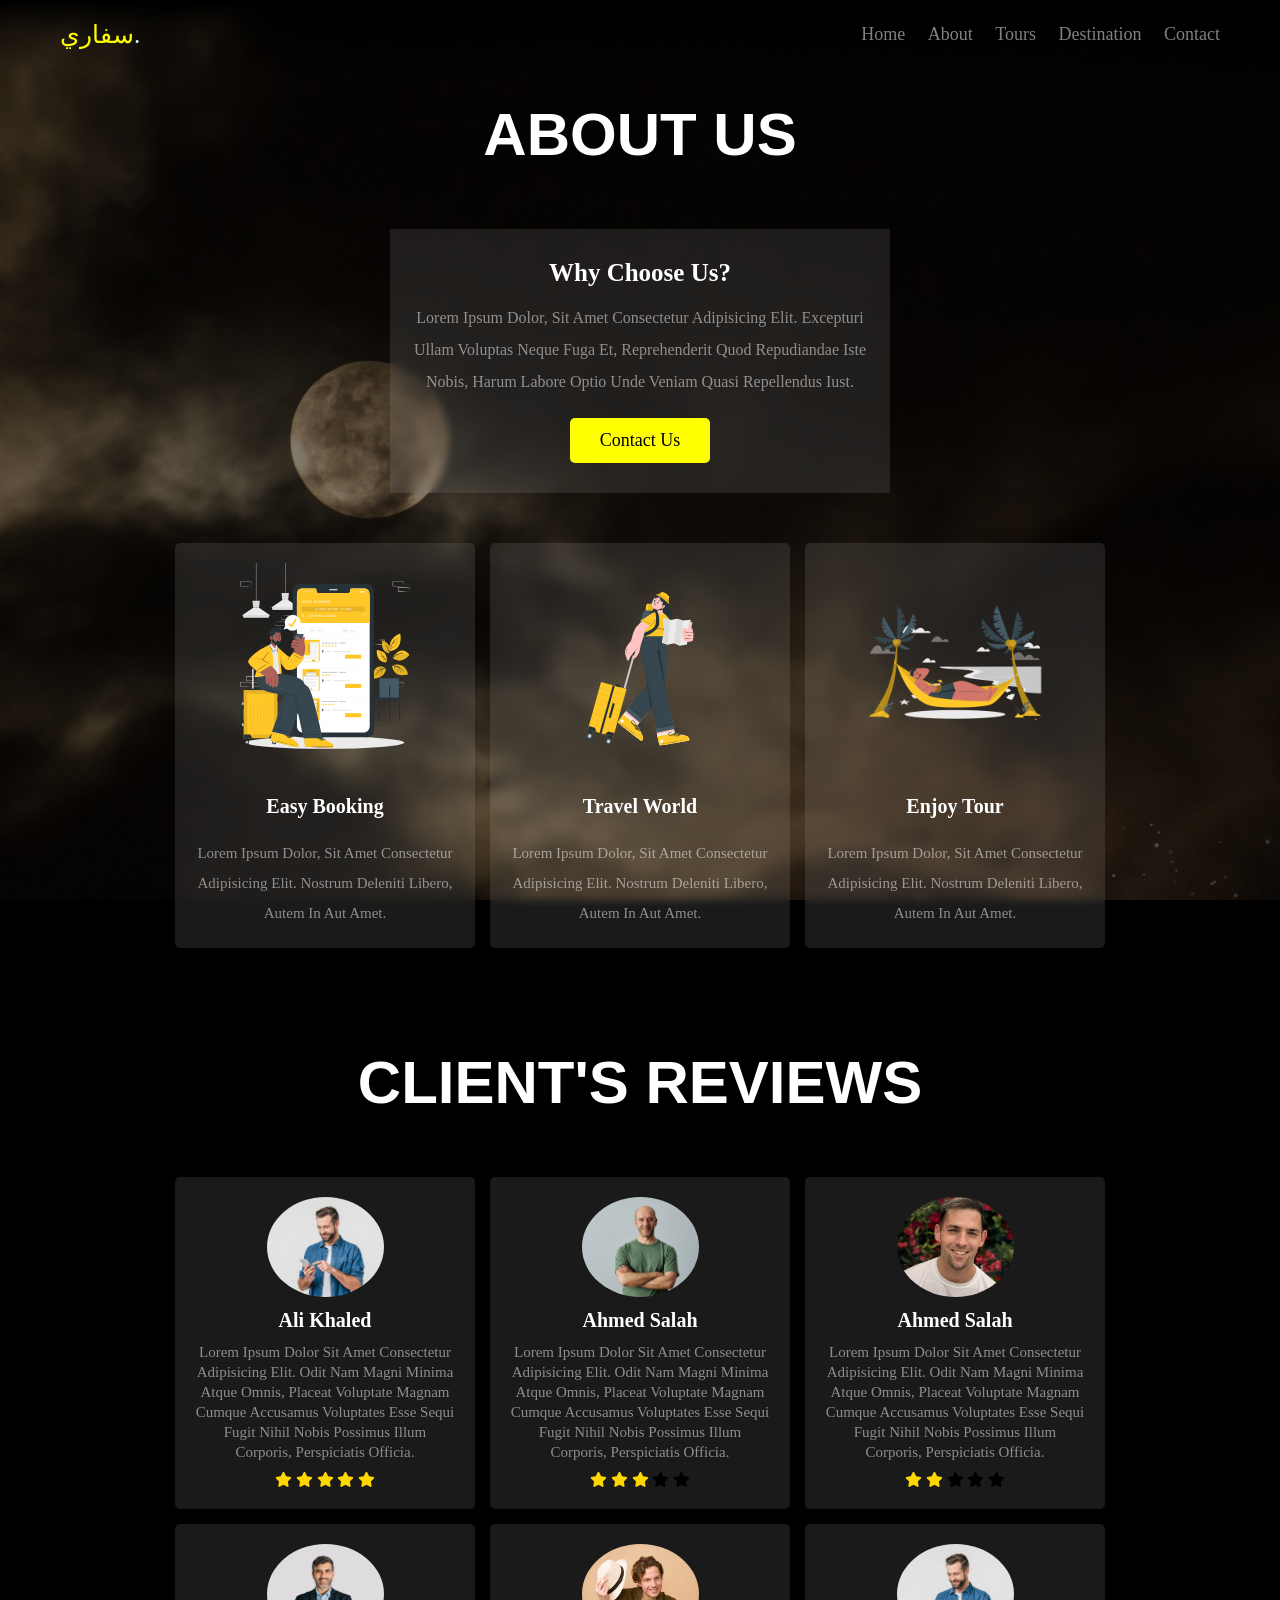
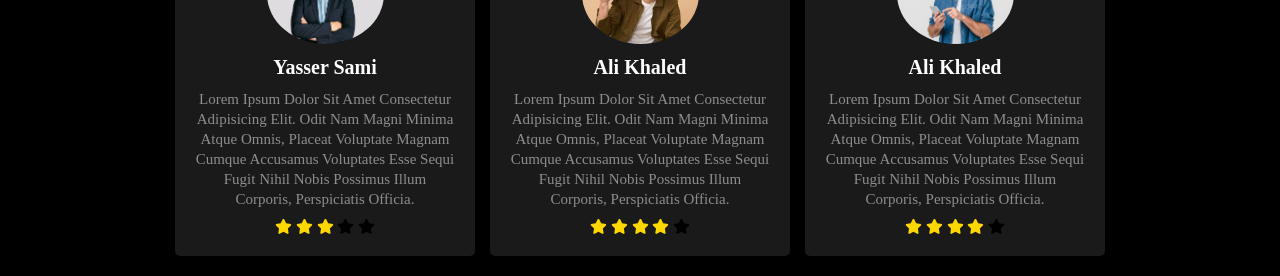
==== about.html @ 95bd423d "Add files via upload" ====
<!DOCTYPE html>
<html lang="en">
<head>
    <meta charset="UTF-8">
    <meta http-equiv="X-UA-Compatible" content="IE-edge">
    <meta name="viewport" content="width=device-width, initial-scale=1.0">
    <title>about</title>
    <link rel="stylesheet" href="css/t.css">
    <link rel="stylesheet" href="https://cdnjs.cloudflare.com/ajax/libs/font-awesome/6.6.0/css/all.min.css">
</head>
<body>
    <!-- section header start-->

<header class="header">

    <section class="flex">
     
    <a href="home.html" class="logo">سفاري<span style="color: aliceblue;">.</span></a>
        
    <nav class="navbar">
    <a href="home.html">home</a>
    <a href="about.html">about</a>
    <a href="tours.html">tours</a>
    <a href="destination.html">destination</a>
    <a href="contact.html">contact</a>
    </nav>
     <div id="menu-btn"  class="fas fa-bars"></div> <!---زي collapse-->
    
     
    
    
    </section>
    
    
    
    </header>
        <!-- section header end-->
     
<!--about section start-->

<div class="container about">
    <h1 class="heading">ABOUT US</h1>

<div class="details">
<div class="box">
<h3>why  choose us?</h3>
<p>Lorem ipsum dolor, sit amet consectetur adipisicing elit.
     Excepturi ullam voluptas neque fuga et, reprehenderit quod 
     repudiandae iste nobis, harum labore optio unde veniam quasi
      repellendus iust.</p>
<a href="contact.html" class="btn btn-success">contact us</a>
</div>
</div>
<div class="grid">
<div class="box">
<img src="images/sd.svg" alt="">
<h3>easy booking</h3>
<p>Lorem ipsum dolor, sit amet consectetur adipisicing elit.
     Nostrum deleniti libero, autem in aut amet.</p>
</div>
<div class="box">
    <img src="images/178.svg" alt="">
    <h3>travel world</h3>
    <p>Lorem ipsum dolor, sit amet consectetur adipisicing elit.
         Nostrum deleniti libero, autem in aut amet.</p>
    </div>
    <div class="box">
        <img src="images/sf.png" alt="">
        <h3>enjoy tour</h3>
        <p>Lorem ipsum dolor, sit amet consectetur adipisicing elit.
             Nostrum deleniti libero, autem in aut amet.</p>
        </div>
</div>
 
</div>
<div class="container reviews">
<h1 class="heading">client's reviews</h1>



<section class="grid">

<div class="box">
<img src="./images/22.jpg" alt=""  class="hhh">
 <h3>Ali khaled</h3>
 <p>Lorem ipsum dolor sit amet consectetur adipisicing elit.
     Odit nam magni minima atque omnis, placeat voluptate magnam cumque
      accusamus voluptates esse sequi fugit nihil 
    nobis possimus illum corporis, perspiciatis officia.</p>
    <div class="stars">
<i class="fas fa-star" style="color: gold;"></i>
<i class="fas fa-star" style="color: gold;"  ></i>
<i class="fas fa-star" style="color: gold;" ></i>
<i class="fas fa-star" style="color: gold;"></i>
<i class="fas fa-star"style="color: gold;" ></i>
</div>
</div>
<div class="box">
    <img src="./images/33.jpg" alt=""  class="hhh">
     <h3>Ahmed salah</h3>
     <p>Lorem ipsum dolor sit amet consectetur adipisicing elit.
         Odit nam magni minima atque omnis, placeat voluptate magnam cumque
          accusamus voluptates esse sequi fugit nihil 
        nobis possimus illum corporis, perspiciatis officia.</p>
        <div class="stars">
    <i class="fas fa-star" style="color: gold;"></i>
    <i class="fas fa-star"  style="color: gold;" ></i>
    <i class="fas fa-star" style="color: gold;" ></i>
    <i class="fas fa-star" ></i>
    <i class="fas fa-star" ></i>
    </div>
    </div>
    <div class="box">
        <img src="./images/999.webp" alt=""  class="hhh">
         <h3>Ahmed salah</h3>
         <p>Lorem ipsum dolor sit amet consectetur adipisicing elit.
             Odit nam magni minima atque omnis, placeat voluptate magnam cumque
              accusamus voluptates esse sequi fugit nihil 
            nobis possimus illum corporis, perspiciatis officia.</p>
            <div class="stars">
        <i class="fas fa-star" style="color: gold;"></i>
        <i class="fas fa-star"  style="color: gold;" ></i>
        <i class="fas fa-star"  ></i>
        <i class="fas fa-star" ></i>
        <i class="fas fa-star" ></i>
        </div>
        </div>
    <div class="box">
        <img src="./images/44.jpg" alt=""  class="hhh">
         <h3>yasser sami</h3>
         <p>Lorem ipsum dolor sit amet consectetur adipisicing elit.
             Odit nam magni minima atque omnis, placeat voluptate magnam cumque
              accusamus voluptates esse sequi fugit nihil 
            nobis possimus illum corporis, perspiciatis officia.</p>
            <div class="stars">
        <i class="fas fa-star" style="color: gold;"></i>
        <i class="fas fa-star" style="color: gold;"  ></i>
        <i class="fas fa-star"  style="color: gold;"></i>
        <i class="fas fa-star" ></i>
        <i class="fas fa-star" ></i>
        </div>
        </div>
        <div class="box">
            <img src="./images/627.webp" alt=""  class="hhh">
             <h3>Ali khaled</h3>
             <p>Lorem ipsum dolor sit amet consectetur adipisicing elit.
                 Odit nam magni minima atque omnis, placeat voluptate magnam cumque
                  accusamus voluptates esse sequi fugit nihil 
                nobis possimus illum corporis, perspiciatis officia.</p>
                <div class="stars">
            <i class="fas fa-star" style="color: gold;"></i>
            <i class="fas fa-star"  style="color: gold;" ></i>
            <i class="fas fa-star" style="color: gold;" ></i>
            <i class="fas fa-star" style="color: gold;" ></i>
            <i class="fas fa-star" ></i>
            </div>
            </div>
            <div class="box">
                <img src="./images/22.jpg" alt=""  class="hhh">
                 <h3>Ali khaled</h3>
                 <p>Lorem ipsum dolor sit amet consectetur adipisicing elit.
                     Odit nam magni minima atque omnis, placeat voluptate magnam cumque
                      accusamus voluptates esse sequi fugit nihil 
                    nobis possimus illum corporis, perspiciatis officia.</p>
                    <div class="stars">
                <i class="fas fa-star" style="color: gold;"></i>
                <i class="fas fa-star"  style="color: gold;" ></i>
                <i class="fas fa-star" style="color: gold;" ></i>
                <i class="fas fa-star" style="color: gold;" ></i>
                <i class="fas fa-star" ></i>
                </div>
                </div>
</section>

</div>


















<script  src="js/t.js"  ></script>
</body>
</html>
---- css/t.css ----
@import url( 'https://fonts.googleapis.com/css?family=Comfortaa');
*{
font-family:'comfortaa' cursive;  /*     عامل زي الخط اليدوي*/
margin: 0; padding: 0;
box-sizing: border-box;
outline: none; border: none;
text-transform: capitalize;
text-decoration: none;
 }
 :root{

--black:#000;
--main-color:#ff0;
--light-black:rgba(0,0,0,.3);
--light-white:rgba(255,255,255,.5);
--light-bg:rgba(255,255,255,.1);
--white:#fff;
 }
 html{
font-size: 62.5%;
overflow-x: hidden;
scroll-behavior: smooth;
scroll-padding-top: 5rem;
 }
*::selection{
background-color: var(--main-color);

color: var(--black);
}
body{
   background-color:var(--black);
}
.container{
padding-top: 10rem;

}

.home{
background: url('../images/209.jpg') no-repeat  rgba(0, 0, 0, .5);
 background-size: cover;
 background-position: center;
 background-attachment: fixed;
 background-blend-mode: multiply;/*     حتعملك زي الوضع الليلي*/
}
.home .flex{
min-height: calc(100vh - 10rem);
display: flex;
 align-items: center;   
 justify-content: center; 
}
.home .flex form {
background-color: var(--light-bg);
border-radius: .5rem;
padding: 2rem;
width: 50rem;
backdrop-filter: blur(.4rem);
}
.home .flex form h3{
font-size: 2.5rem;
padding-bottom: 1rem;
color: var(--white);
text-align: center;
}
.home .flex form .box{

width: 100%;

border-radius: .5rem;
padding: 1.4rem;
font-size: 1.8rem;
color: var(--light-white);
text-transform: none;
background: var(--light-black);
margin: 1rem 0;
}
.home .flex form .box::placeholder{   /*  */
    color: var( --light-white);
    }
     
.home .flex form p{

padding-top:1.7rem ;
color: var(--light-white);

}
.btn{
display: block;
border-radius: .5rem;
padding: 1.2rem 3rem;
background-color: var(--light-black);
color: var(--black);
cursor: center;
text-align: center;
width: 100%;
font-size: 1.8rem;
margin-top:1rem ;
transition:.2s linear ;  /*  الفترة ال حتخدها عشان تعمل hover*/
}

.btn:hover{

background: var(--black);
color:var(--white) ;
}





section{
margin: 0 auto;   /*       حتوسطن العنصار افقيا  */
max-width: 1200px;
padding:2rem;

}
.header{
    position: fixed;  /*       يعني خليها ثابتة حتى لو اتحركت في الصفحة */
    top: 0; left: 0; right: 0;
    background: linear-gradient(0deg,transparent,var(--black));
    z-index: 1000; /* يعني زي ما اكون بقوله دا اكثر عنصر عايزك تعرضه*/
}
.header .flex{
display: flex;
align-items: center;

justify-content: space-between;
gap: 1.55rem;  /* بتتحكم بين المسافات بين العناصر*/

}
.header .flex .logo{
font-size: 2.5rem;
color:var(--main-color);
}
.header .flex .navbar a{
margin-left:2rem;
font-size: 1.8rem;
color: var(--light-white);
transition: .2s  linear;
}
.header .flex .navbar a:hover{
color: var(--white);
}
#menu-btn{
font-size: 2.5rem;
cursor: pointer;
color: var(--white);
display: none;
}


/*     ABOUT                    */
.about{
    background: url('../images/1014.jpg') no-repeat  rgba(0, 0, 0, .5);
    background-size: cover;
    background-position: center;
    background-attachment: fixed;
    background-blend-mode: multiply; 
}
.about .details{

   
display: flex;

align-items: center;
justify-content: center;
padding: 2rem;
border-radius: .5rem;
}
.about .details .box{

width: 50rem;
background-color:var(--light-bg) ;
padding: 3rem 2rem;
text-align: center; 
      backdrop-filter: blur(.4rem);    
}
.about .details .box h3{
padding-bottom: .5rem;
font-size: 2.5rem;
color: var(--white);
}
.about .details .box p{

padding: 1rem 0;
font-size: 1.6rem;
color: var(--light-white);
line-height: 2;


}
.about .details .box .btn{
    display: inline-block;
    width: auto;
    
}
.about .grid{
display: grid;
grid-template-columns: repeat(auto-fit,30rem);
align-items: flex-start;
justify-content: center;
gap: 1.5rem;
margin-top: 3rem;
}
.about .grid .box{


    background: var(--light-bg);
    padding: 2rem;
    text-align: center;
    backdrop-filter: blur(.4rem);
    border-radius: .5rem;
}
 
.about .grid .box img{

height: 20rem;
margin-bottom: 1rem;

}

.about .grid .box h3{
padding: 2rem 0;
font-size: 2rem;
color: var(--white);
}

.about .grid .box p{

    line-height: 2;
    font-size: 1.5rem;
    color: var(--light-white);
}

.about .grid .box :hover{
   background: var(--light-black); 
 
}

 
 
/* review style*/
.hhh{
    width:45%;
    height:10rem;
    border-radius: 50%;
    object-fit: cover;
    margin-bottom: 1rem;
}

.reviews {

    background: url('../images/1012.jpg') no-repeat  rgba(0, 0, 0, .9);
    background-size: cover;
    background-position: center;
    background-attachment: fixed;
    
}
.heading{
font-family: Verdana, Geneva, Tahoma, sans-serif;
font-size:6rem;
color: var(--white);
text-transform: uppercase;
text-align:center;
margin-bottom:4rem ;
}
.reviews .grid{
    display: grid;
    grid-template-columns: repeat(auto-fit,30rem);
    align-items: flex-start;
    justify-content: center;
    gap: 1.5rem;
}
.reviews .grid .box{

    background: var(--light-bg);
    padding: 2rem;
    text-align: center;
    backdrop-filter: blur(.4rem);
    border-radius: .5rem;
}
.reviews .grid .box h3{
font-size: 2rem;
color: var(--white);


}
 
.reviews .grid .box p{
    padding: 1rem 0;
line-height: 2rem;
color: var(--light-white);
font-size: 1.5rem;
}
.reviews .grid .box .stars{
    font-size: 1.5rem;
}
.reviews .grid .box:hover{
background-color: var(--light-black);


}
.tours{
    background: url('../images/10000.jpg') no-repeat  rgba(0, 0, 0, .9);
    background-size: cover;
    background-position: center;
    background-attachment: fixed;
 
}
.tours .grid{
    display: grid;
    grid-template-columns: repeat(auto-fit,30rem);
    align-items: flex-start;
    justify-content: center;
    gap: 1.5rem;



}

.tours .grid .box{
    background: var(--light-bg);
    padding: 2rem;
    text-align: center;
    backdrop-filter: blur(.4rem);
    border-radius: .5rem;


}


.tours .grid .box .ddd{
 width: 100%;
height: 20rem;
object-fit: cover;
border-radius: .5rem;
margin-bottom: 1.5rem;
}
.tours .grid .box .name{
font-size:2rem ;
color: var(--white);
}
.tours .grid .box .price{
position: absolute;
top: 3rem; left: 2.5rem;
font-size: 1.8rem;
background-color: var(--light-black);
border-radius: .5rem;
 padding-top: .8rem;
 padding: .5rem .5rem;
 cursor: pointer;
}
.tours .grid .box .price i{

color: var(--main-color);
 
margin-right: .5rem;
}
.tours .grid .box .price span{

    color: var(--white);
}
.tours .grid .box .address{
    font-size: 1.7rem;
color: var(--light-white);
line-height: 1.5rem;
padding: .5rem 0;
}

.tours .grid .box:hover{
background-color: var(--light-black);
cursor: pointer;
}
.tours .grid .box:hover .price {
    background-color: var(--black);
    
    }
.destination{
    background: url('../images/10000.jpg') no-repeat  rgba(0, 0, 0, .9);
    background-size: cover;
    background-position: center;
    background-attachment: fixed;

}
.destination .grid{
    display: grid;
    grid-template-columns: repeat(auto-fit,30rem);
    align-items: flex-start;
    justify-content: center;
    gap: 1.5rem;
}
.destination .grid .box{
    background: var(--light-bg);
   position: relative;
    text-align: center;
    backdrop-filter: blur(.4rem);
    border-radius: .5rem;
height: 40rem;

overflow: hidden;
}
.destination .grid .box img{
    width: 100%;
    height: 100%;
    object-fit: cover;
    border-radius: .5rem;
    margin-bottom: 1.5rem;
}
.destination .grid .box h3{
position: absolute;
top: 0;
height: 100%;
width: 100%;
display: flex;
align-items: center;
justify-content: center;
background-color: var(--light-black);
backdrop-filter: blur(.4rem);
opacity: 0;   /* حتخلي النص والصورة يحصلهم هوفر*/
}
.destination .grid .box h3 span{
color: var(--white);
font-size: 2.5rem;
 
}
.destination .grid .box h3:hover{

    opacity: 1;
}
.contact{
    background: url('../images/209.jpg') no-repeat  rgba(0, 0, 0, .9);
    background-size: cover;
    background-position: center;
    background-attachment: fixed;
}
.contact .row{
display: flex;
flex-wrap: wrap;
gap: 2rem;
}
.contact .row .map{
width: 100%;
flex: 1 1 40rem;  /*      */
background-color: var(--light-bg);
border-radius: .5rem;
backdrop-filter: blur(.4rem);
}
.contact .row form{
    width: 100%;
    flex: 1 1 40rem;  /*      */
    background-color: var(--light-bg);
    border-radius: .5rem;
    backdrop-filter: blur(.4rem);
    }
    .contact .row form h3{
text-align: center;
font-size: 2.5rem;
color: var(--white);
padding-bottom: 1rem;
    } 
    .contact .row form .box{
width: 100%;
margin: 1rem  0;
border-radius: .5rem;
background-color: var(--light-black);
padding: 1.4rem;
font-size: 1
8rem;
color: var(--white);
text-transform: none;
    }
    .contact .row form .box::placeholder{
color: var(--light-white);


    }
    .contact .row form textarea{
        height: 15rem;
        resize: none;
    }
.btn{
    background-color: var(--main-color);
}
.contact .grid{

margin-top: 3rem;
display: grid;
grid-template-columns: repeat(auto-fit,30rem);
align-items: flex-start;
justify-content: center;
gap: 1.5rem;


}
.contact .grid .box{
    background: var(--light-bg);
    padding: 2rem;
     backdrop-filter: blur(.4rem);
     border-radius: .5rem;
 border-radius: .5rem;
 text-align: center;

}

.contact .grid .box i {
height: 5rem;
width: 6rem;
font-size: 2.5rem;
line-height: 5rem; /* ظبط والله*/
background-color:var(--light-black) ;
border-radius: .5rem;
color: var(--white);
}
.contact .grid .box h3{
padding: 1rem 0;
font-size: 2rem;
color: var(--main-color);


}
.contact .grid .box a{
display: block;  /* */
padding-top: 1rem;
font-size: 1.6rem;
color: var(--light-white);
line-height: 1.5rem;
}

.contact .grid .box a:hover{

    color: var(--white);

    text-decoration: underline;
}
.contact .credit{

text-align: center;
font-size: 2rem;
padding-top: 1.5rem;
padding-bottom: 2rem;
color: var(--light-white);
}
.contact .credit span{
    color: var(--main-color);
}










    




/*jتنسيق العناصر */


@media(max-width:991px){

   html{

font-size: 55%;

   }
}

@media(max-width:768px){

#menu-btn{
display: inline-block;

}
.header .flex{
    position: relative;
}
.heading{
    font-size:5rem;
}

 .header .flex .navbar{
position: absolute;
top: 100%;  right: 2rem; left: 2rem;
background-color: var(--light-black);
backdrop-filter: blur(.4rem);   /* شفاف*/
border-radius: .5rem;

margin: 0 auto;
transform: scale(0);  /*   */
transform-origin: top right;
padding: 1.5rem 1.5rem;
 }


 .header .flex .navbar.active{  /*          */

transform: scale(1);
transition: .2s  linear;

 }
 .header .flex .navbar a{
display: block;
padding: 1.5rem  .5rem;
margin:  .5rem 1.5rem;
color: var(--white);
border-radius: .5rem;
 }

.header .flex .navbar a:hover {

background-color:var(--light-bg);


}


 }
 
 




@media(max-width:450px){

    html{
 
 font-size: 50%;
 
    }
    .heading{
        font-size:2.5rem;
    }
 }
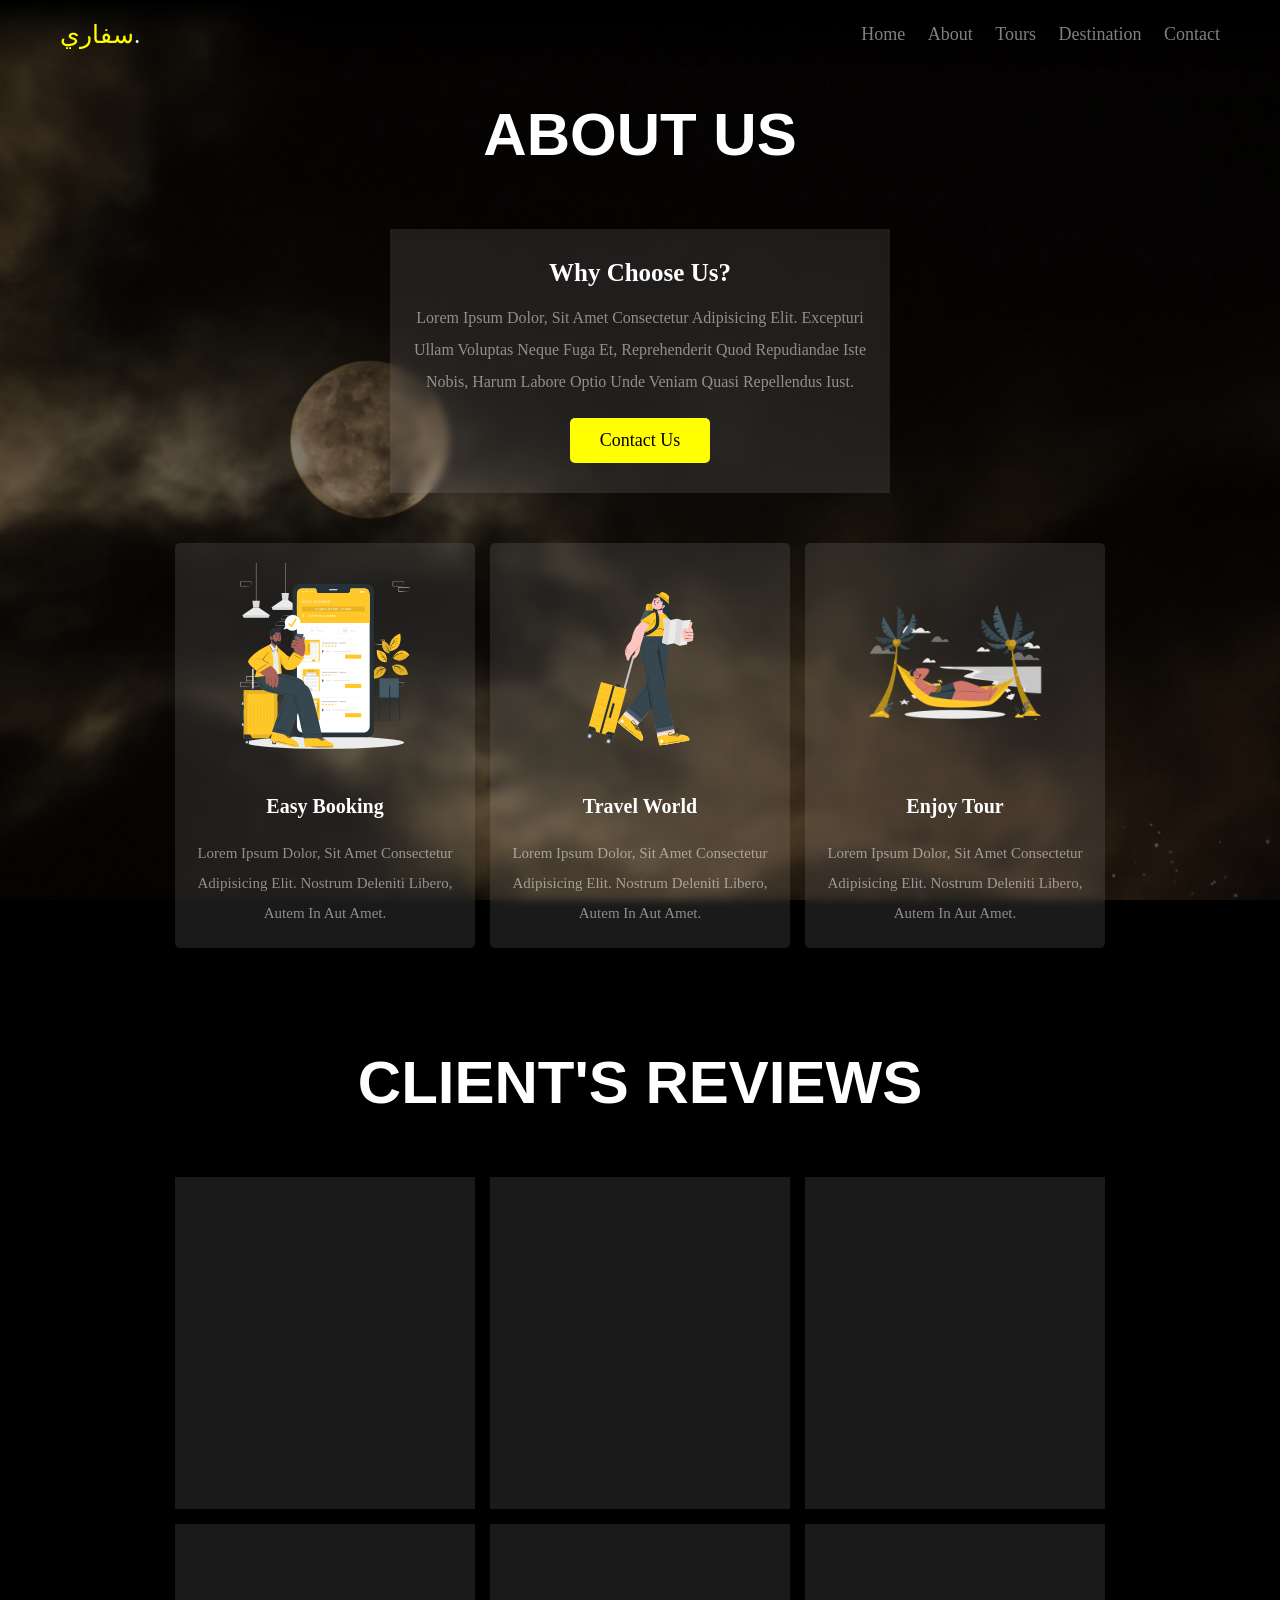
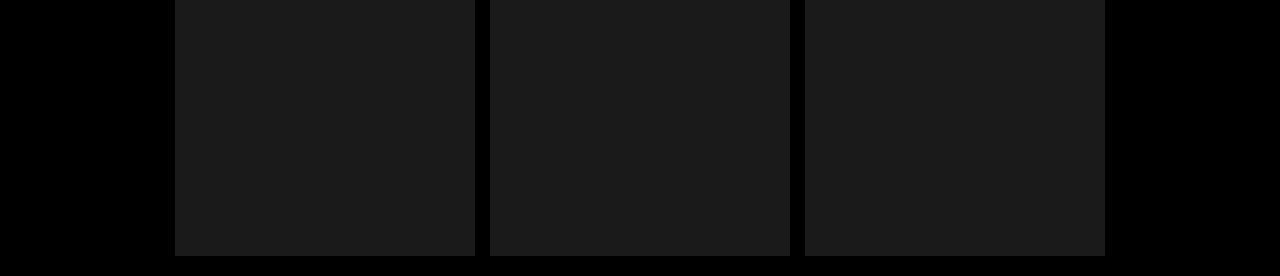
==== commit e4499c20: "Update about.html" ====
--- a/about.html
+++ b/about.html
@@ -15,10 +15,10 @@
 
     <section class="flex">
      
-    <a href="home.html" class="logo">سفاري<span style="color: aliceblue;">.</span></a>
+    <a href="index.html" class="logo">سفاري<span style="color: aliceblue;">.</span></a>
         
     <nav class="navbar">
-    <a href="home.html">home</a>
+    <a href="index.html">home</a>
     <a href="about.html">about</a>
     <a href="tours.html">tours</a>
     <a href="destination.html">destination</a>
@@ -193,4 +193,4 @@
 
 <script  src="js/t.js"  ></script>
 </body>
-</html>+</html>
